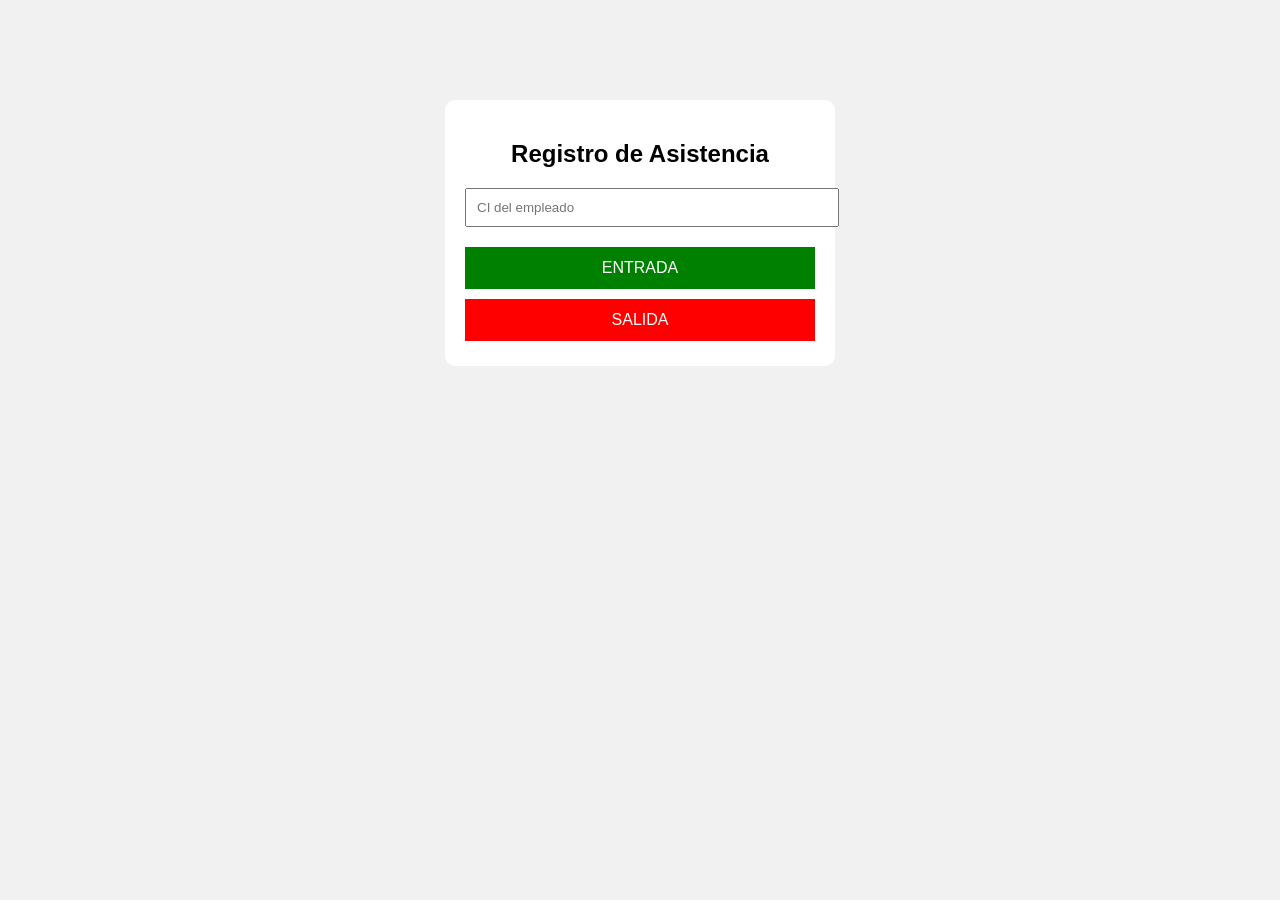
==== index.html @ 516cdde0 "Update index.html" ====
<!DOCTYPE html>
<html lang="es">
<head>
  <meta charset="UTF-8">
  <title>Asistencia</title>
  <link rel="stylesheet" href="styles.css">
  <link rel="manifest" href="manifest.json">
</head>
<body>

<div class="card">
  <h2>Registro de Asistencia</h2>

  <input type="text" id="ci" placeholder="CI del empleado">

  <button onclick="marcar('ENTRADA')" class="entrada">ENTRADA</button>
  <button onclick="marcar('SALIDA')" class="salida">SALIDA</button>
</div>

<script src="empleado.js"></script>
</body>
</html>
---- styles.css ----
body {
  font-family: Arial, sans-serif;
  background: #f1f1f1;
}

.card {
  max-width: 350px;
  margin: 100px auto;
  padding: 20px;
  background: white;
  border-radius: 10px;
  text-align: center;
}

input {
  width: 100%;
  padding: 10px;
  margin-bottom: 15px;
}

button {
  width: 100%;
  padding: 12px;
  margin: 5px 0;
  border: none;
  color: white;
  font-size: 16px;
  cursor: pointer;
}

.entrada { background: green; }
.salida { background: red; }
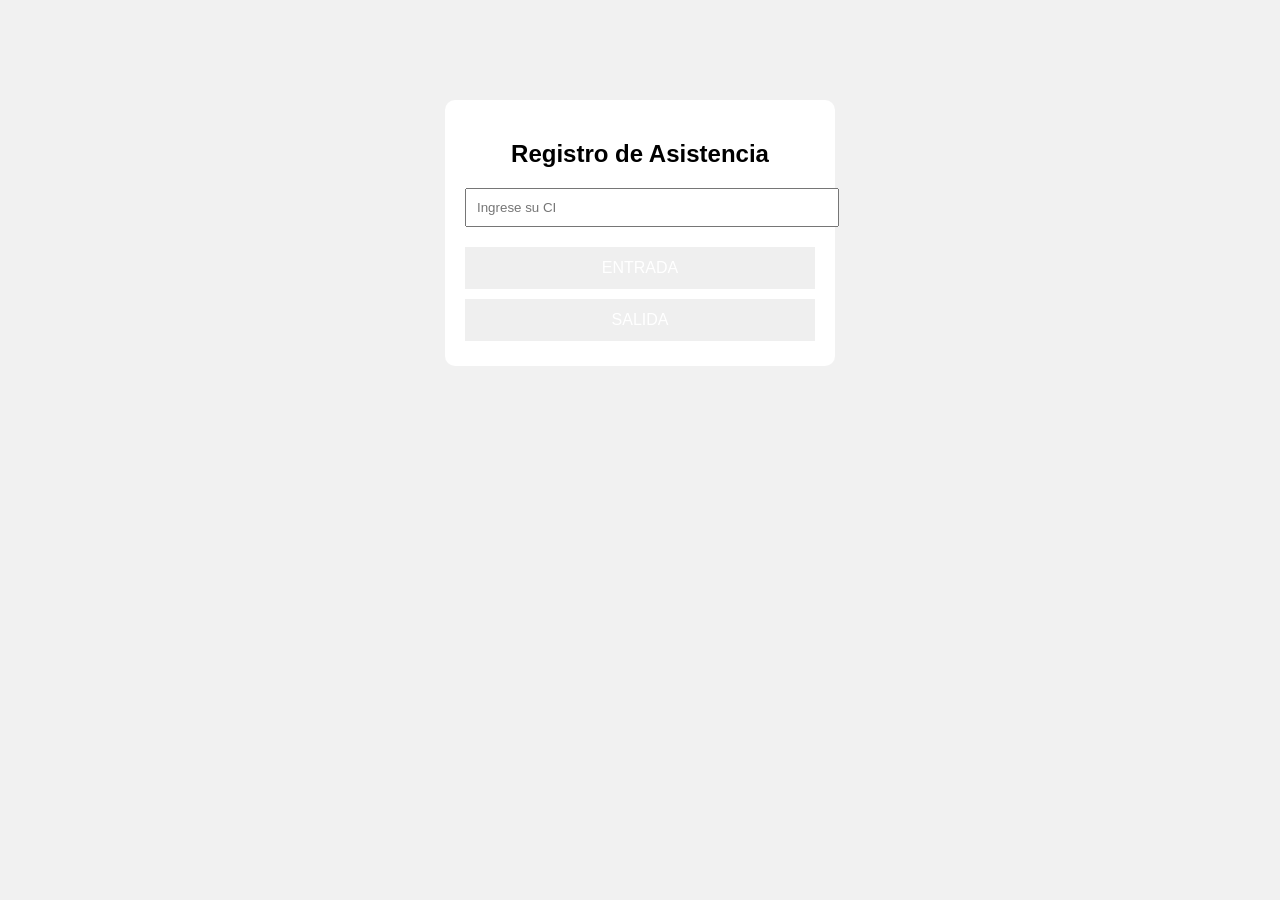
==== commit ed87b452: "Update index.html" ====
--- a/index.html
+++ b/index.html
@@ -2,24 +2,42 @@
 <html lang="es">
 <head>
   <meta charset="UTF-8">
-  <title>Asistencia</title>
+  <meta name="viewport" content="width=device-width, initial-scale=1.0">
+  <title>Registro de Asistencia</title>
   <link rel="stylesheet" href="styles.css">
   <link rel="manifest" href="manifest.json">
+  <!-- Fuentes Google (opcional pero queda mucho mejor) -->
+  <link href="https://fonts.googleapis.com/css2?family=Roboto:wght@400;500;700&display=swap" rel="stylesheet">
 </head>
 <body>
+  <div class="container">
+    <div class="card">
+      <h2>Registro de Asistencia</h2>
+      
+      <div class="input-wrapper">
+        <input 
+          type="text" 
+          id="ci" 
+          placeholder="Ingrese su CI" 
+          autocomplete="off"
+          inputmode="numeric"
+          pattern="[0-9]*"
+          maxlength="12"
+        >
+      </div>
 
-<div class="card">
-  <h2>Registro de Asistencia</h2>
+      <div class="buttons">
+        <button onclick="marcar('ENTRADA')" class="btn btn-entrada">
+          ENTRADA
+        </button>
+        
+        <button onclick="marcar('SALIDA')" class="btn btn-salida">
+          SALIDA
+        </button>
+      </div>
+    </div>
+  </div>
 
-  <input type="text" id="ci" placeholder="CI del empleado">
-
-  <button onclick="marcar('ENTRADA')" class="entrada">ENTRADA</button>
-  <button onclick="marcar('SALIDA')" class="salida">SALIDA</button>
-</div>
-
-<script src="empleado.js"></script>
+  <script src="empleado.js"></script>
 </body>
 </html>
-
-
-
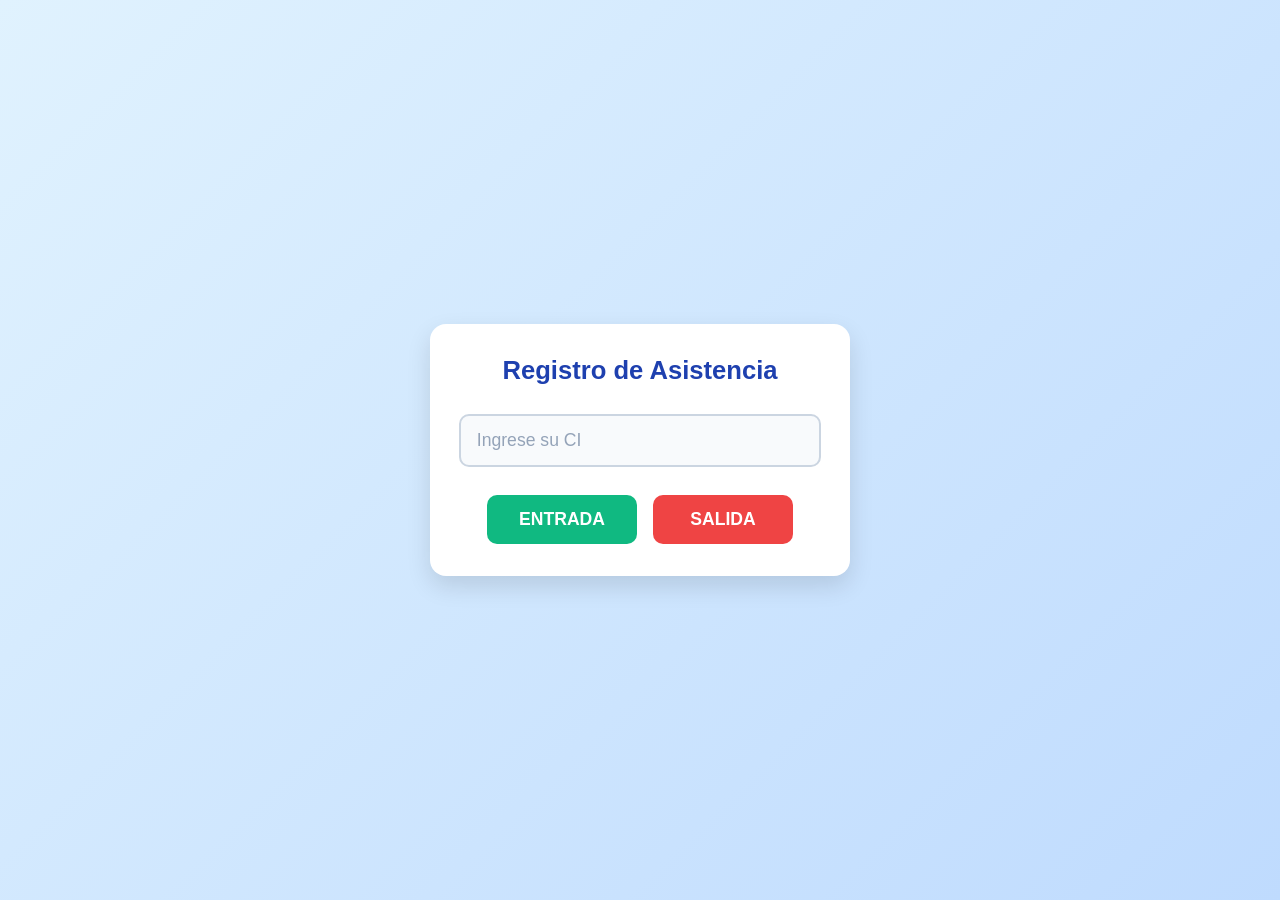
==== commit e1709f57: "Update index.html" ====
--- a/index.html
+++ b/index.html
@@ -35,9 +35,12 @@
           SALIDA
         </button>
       </div>
+      <!-- Contenedor para toasts -->
+<div id="toast-container"></div>
     </div>
   </div>
 
   <script src="empleado.js"></script>
 </body>
 </html>
+
--- a/styles.css
+++ b/styles.css
@@ -1,32 +1,123 @@
+* {
+  margin: 0;
+  padding: 0;
+  box-sizing: border-box;
+}
+
 body {
-  font-family: Arial, sans-serif;
-  background: #f1f1f1;
+  font-family: 'Roboto', Arial, sans-serif;
+  background: linear-gradient(135deg, #e0f2fe 0%, #bfdbfe 100%);
+  min-height: 100vh;
+  display: flex;
+  justify-content: center;
+  align-items: center;
+  padding: 20px;
+  color: #1e293b;
+}
+
+.container {
+  width: 100%;
+  max-width: 420px;
 }
 
 .card {
-  max-width: 350px;
-  margin: 100px auto;
-  padding: 20px;
   background: white;
-  border-radius: 10px;
+  border-radius: 16px;
+  padding: 2rem 1.8rem;
+  box-shadow: 0 10px 25px rgba(0, 0, 0, 0.12);
   text-align: center;
 }
 
-input {
-  width: 100%;
-  padding: 10px;
-  margin-bottom: 15px;
+h2 {
+  color: #1e40af;
+  font-size: 1.6rem;
+  margin-bottom: 1.8rem;
+  font-weight: 700;
 }
 
-button {
-  width: 100%;
-  padding: 12px;
-  margin: 5px 0;
-  border: none;
-  color: white;
-  font-size: 16px;
-  cursor: pointer;
+.input-wrapper {
+  margin-bottom: 1.8rem;
 }
 
-.entrada { background: green; }
-.salida { background: red; }
+input[type="text"] {
+  width: 100%;
+  padding: 14px 16px;
+  font-size: 1.1rem;
+  border: 2px solid #cbd5e1;
+  border-radius: 10px;
+  outline: none;
+  transition: all 0.25s ease;
+  background: #f8fafc;
+}
+
+input[type="text"]:focus {
+  border-color: #3b82f6;
+  box-shadow: 0 0 0 4px rgba(59, 130, 246, 0.15);
+  background: white;
+}
+
+input::placeholder {
+  color: #94a3b8;
+}
+
+.buttons {
+  display: flex;
+  gap: 1rem;
+  justify-content: center;
+  flex-wrap: wrap;
+}
+
+.btn {
+  padding: 14px 32px;
+  font-size: 1.1rem;
+  font-weight: 600;
+  border: none;
+  border-radius: 10px;
+  cursor: pointer;
+  transition: all 0.25s ease;
+  min-width: 140px;
+  color: white;
+}
+
+.btn:hover {
+  transform: translateY(-2px);
+  box-shadow: 0 6px 14px rgba(0, 0, 0, 0.18);
+}
+
+.btn:active {
+  transform: translateY(0);
+  box-shadow: 0 3px 8px rgba(0, 0, 0, 0.15);
+}
+
+.btn-entrada {
+  background: #10b981;  /* verde esmeralda */
+}
+
+.btn-entrada:hover {
+  background: #059669;
+}
+
+.btn-salida {
+  background: #ef4444;  /* rojo alerta */
+}
+
+.btn-salida:hover {
+  background: #dc2626;
+}
+
+/* Responsive - para celulares pequeños */
+@media (max-width: 480px) {
+  .card {
+    padding: 1.6rem 1.4rem;
+  }
+  
+  h2 {
+    font-size: 1.45rem;
+  }
+  
+  .btn {
+    padding: 12px 28px;
+    font-size: 1rem;
+    min-width: 130px;
+  }
+}
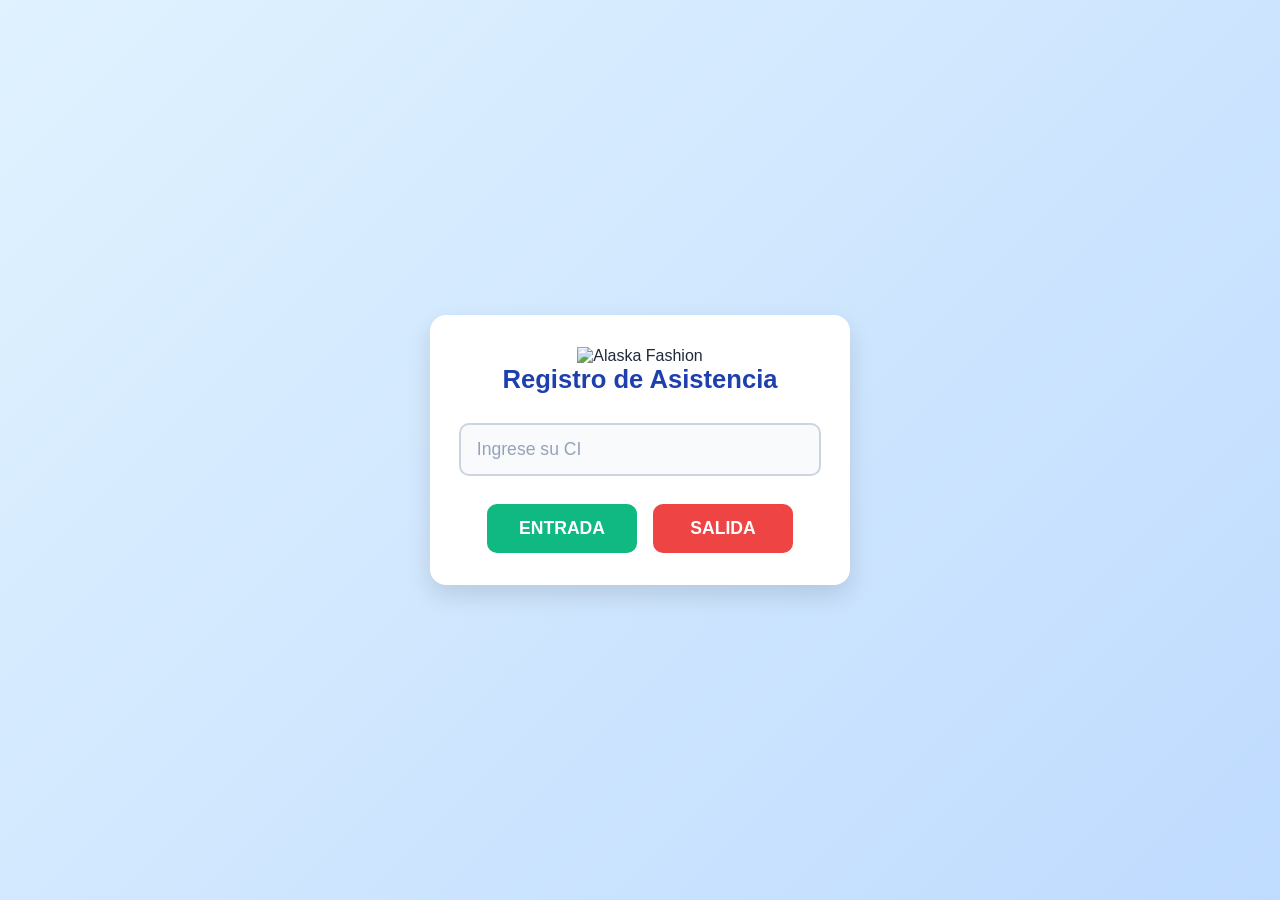
==== commit 82ce0ee2: "Update index.html" ====
--- a/index.html
+++ b/index.html
@@ -6,19 +6,28 @@
   <title>Registro de Asistencia</title>
   <link rel="stylesheet" href="styles.css">
   <link rel="manifest" href="manifest.json">
-  <!-- Fuentes Google (opcional pero queda mucho mejor) -->
+  <!-- Fuentes Google -->
   <link href="https://fonts.googleapis.com/css2?family=Roboto:wght@400;500;700&display=swap" rel="stylesheet">
+  <!-- Font Awesome para íconos del toast -->
+  <link rel="stylesheet" href="https://cdnjs.cloudflare.com/ajax/libs/font-awesome/6.5.0/css/all.min.css">
 </head>
 <body>
   <div class="container">
     <div class="card">
+      <!-- Logo de Alaska Fashion -->
+      <img 
+        src="https://raw.githubusercontent.com/alaskaenc/codigos/6c138c281119ae803524f44e4ad816b269124d75/ALASKA%20FASHION%20-%20PNG%202023%20NEGRO.png"
+        alt="Alaska Fashion"
+        class="logo"
+      >
+
       <h2>Registro de Asistencia</h2>
-      
+     
       <div class="input-wrapper">
-        <input 
-          type="text" 
-          id="ci" 
-          placeholder="Ingrese su CI" 
+        <input
+          type="text"
+          id="ci"
+          placeholder="Ingrese su CI"
           autocomplete="off"
           inputmode="numeric"
           pattern="[0-9]*"
@@ -30,17 +39,17 @@
         <button onclick="marcar('ENTRADA')" class="btn btn-entrada">
           ENTRADA
         </button>
-        
+       
         <button onclick="marcar('SALIDA')" class="btn btn-salida">
           SALIDA
         </button>
       </div>
-      <!-- Contenedor para toasts -->
-<div id="toast-container"></div>
     </div>
   </div>
+
+  <!-- Contenedor para toasts -->
+  <div id="toast-container"></div>
 
   <script src="empleado.js"></script>
 </body>
 </html>
-
--- a/styles.css
+++ b/styles.css
@@ -121,3 +121,51 @@
     min-width: 130px;
   }
 }
+/* Contenedor de toasts */
+#toast-container {
+  position: fixed;
+  bottom: 30px;
+  left: 50%;
+  transform: translateX(-50%);
+  z-index: 9999;
+  pointer-events: none;
+}
+
+/* Estilo base del toast */
+.toast {
+  background: rgba(0, 0, 0, 0.9);
+  color: white;
+  padding: 16px 28px;
+  border-radius: 12px;
+  margin: 12px auto;
+  max-width: 90%;
+  font-size: 1.05rem;
+  font-weight: 500;
+  box-shadow: 0 8px 20px rgba(0,0,0,0.35);
+  opacity: 0;
+  transform: translateY(30px);
+  transition: all 0.4s ease;
+  display: flex;
+  align-items: center;
+  gap: 12px;
+}
+
+/* Aparece */
+.toast.show {
+  opacity: 1;
+  transform: translateY(0);
+}
+
+/* Colores según tipo */
+.toast.success {
+  background: #10b981;  /* verde éxito */
+}
+
+.toast.error {
+  background: #ef4444;  /* rojo error */
+}
+
+.toast i {
+  font-size: 1.4rem;
+}
+
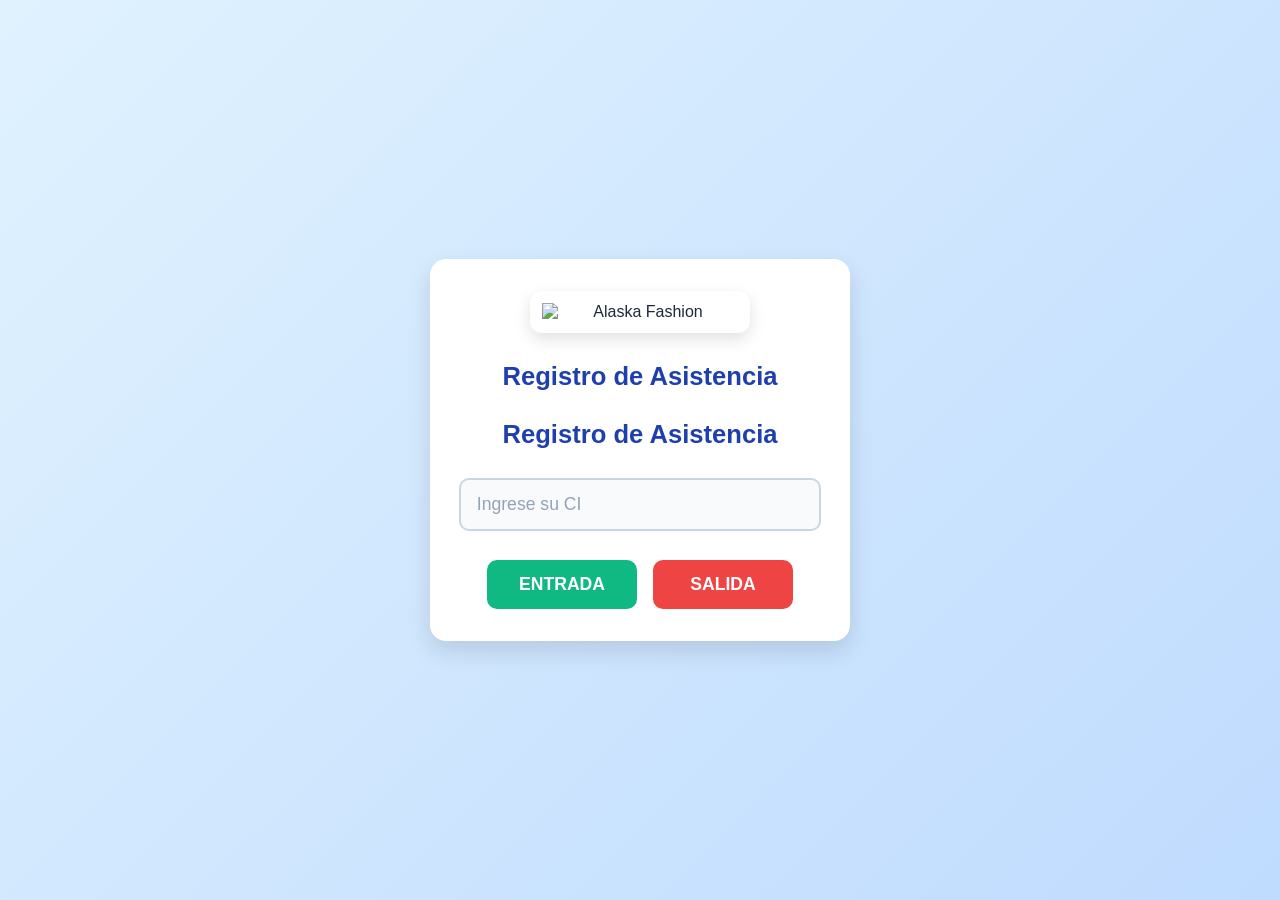
==== commit e99840f1: "Update index.html" ====
--- a/index.html
+++ b/index.html
@@ -14,12 +14,16 @@
 <body>
   <div class="container">
     <div class="card">
-      <!-- Logo de Alaska Fashion -->
-      <img 
-        src="https://raw.githubusercontent.com/alaskaenc/codigos/6c138c281119ae803524f44e4ad816b269124d75/ALASKA%20FASHION%20-%20PNG%202023%20NEGRO.png"
-        alt="Alaska Fashion"
-        class="logo"
-      >
+<!-- Logo de Alaska Fashion -->
+<div class="logo-container">
+  <img 
+    src="https://raw.githubusercontent.com/alaskaenc/codigos/6c138c281119ae803524f44e4ad816b269124d75/ALASKA%20FASHION%20-%20PNG%202023%20NEGRO.png"
+    alt="Alaska Fashion"
+    class="logo"
+  >
+</div>
+
+<h2>Registro de Asistencia</h2>
 
       <h2>Registro de Asistencia</h2>
      
@@ -53,3 +57,4 @@
   <script src="empleado.js"></script>
 </body>
 </html>
+
--- a/styles.css
+++ b/styles.css
@@ -168,4 +168,24 @@
 .toast i {
   font-size: 1.4rem;
 }
+/* Logo de Alaska Fashion */
+.logo {
+  display: block;
+  margin: 0 auto 1.8rem auto;     /* centrado y espacio debajo */
+  max-width: 220px;               /* tamaño recomendado para empezar */
+  height: auto;
+  border-radius: 12px;            /* bordes suaves */
+  box-shadow: 0 6px 16px rgba(0, 0, 0, 0.12);  /* sombra sutil */
+  background: white;              /* fondo blanco para resaltar el logo negro */
+  padding: 12px;                  /* espacio interno alrededor del logo */
+}
 
+/* Ajuste en móviles */
+@media (max-width: 480px) {
+  .logo {
+    max-width: 160px;
+    padding: 10px;
+    margin-bottom: 1.4rem;
+  }
+}
+
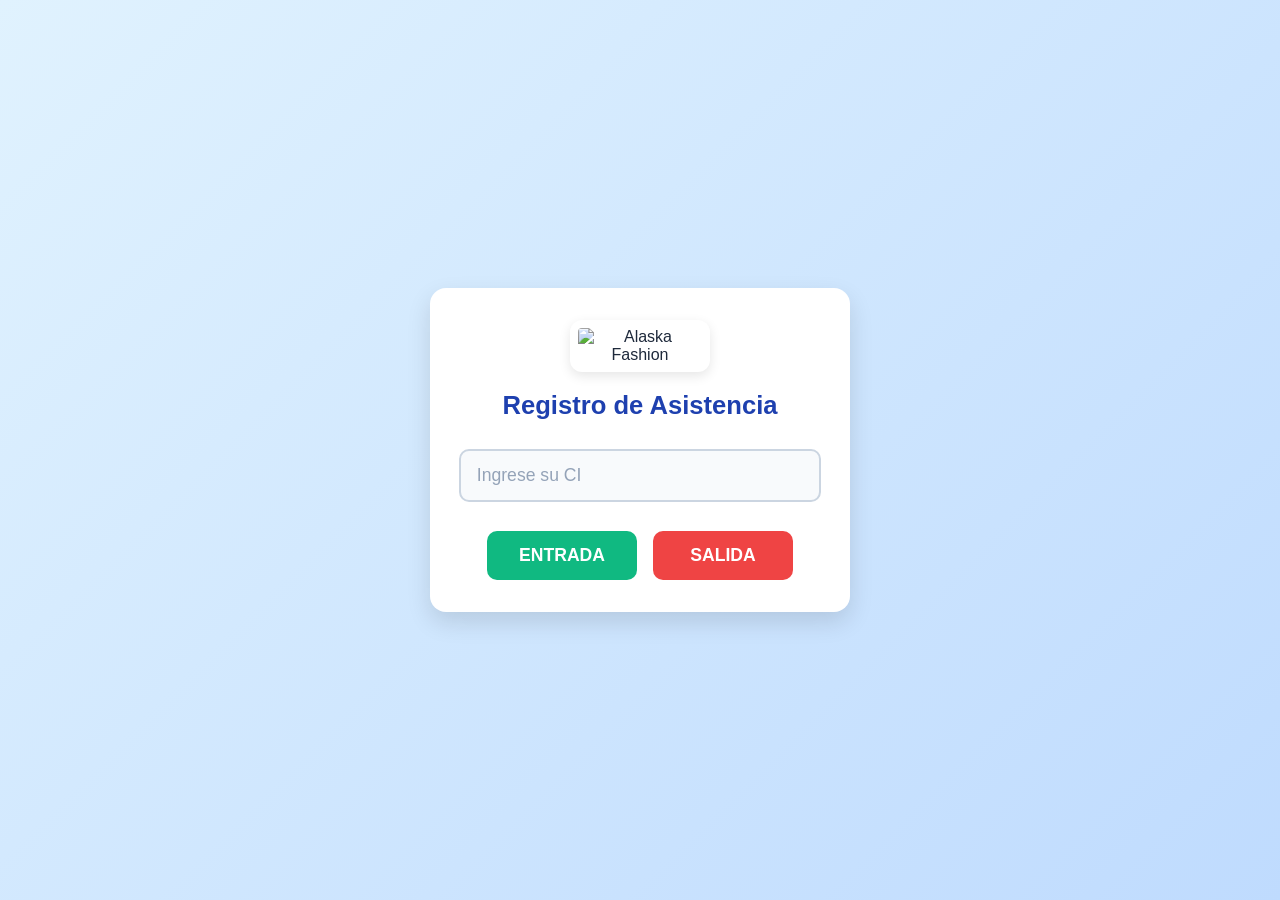
==== commit 2e835580: "Update index.html" ====
--- a/index.html
+++ b/index.html
@@ -22,9 +22,6 @@
     class="logo"
   >
 </div>
-
-<h2>Registro de Asistencia</h2>
-
       <h2>Registro de Asistencia</h2>
      
       <div class="input-wrapper">
@@ -58,3 +55,4 @@
 </body>
 </html>
 
+
--- a/styles.css
+++ b/styles.css
@@ -169,23 +169,37 @@
   font-size: 1.4rem;
 }
 /* Logo de Alaska Fashion */
+/* Contenedor para centrar y limitar el logo */
+.logo-container {
+  text-align: center;
+  margin-bottom: 1.2rem;   /* espacio entre logo y título */
+}
+
+/* Estilo del logo */
 .logo {
+  max-width: 140px;        /* ← más pequeño para que no tape */
+  max-height: 80px;        /* ← limita la altura para que no sea gigante */
+  width: auto;
+  height: auto;
   display: block;
-  margin: 0 auto 1.8rem auto;     /* centrado y espacio debajo */
-  max-width: 220px;               /* tamaño recomendado para empezar */
-  height: auto;
-  border-radius: 12px;            /* bordes suaves */
-  box-shadow: 0 6px 16px rgba(0, 0, 0, 0.12);  /* sombra sutil */
-  background: white;              /* fondo blanco para resaltar el logo negro */
-  padding: 12px;                  /* espacio interno alrededor del logo */
-}
-
-/* Ajuste en móviles */
+  margin: 0 auto;
+  border-radius: 12px;
+  box-shadow: 0 4px 12px rgba(0, 0, 0, 0.1);
+  background: white;
+  padding: 8px;            /* espacio interno */
+}
+
+/* En móviles, aún más pequeño */
 @media (max-width: 480px) {
   .logo {
-    max-width: 160px;
-    padding: 10px;
-    margin-bottom: 1.4rem;
-  }
-}
-
+    max-width: 110px;
+    max-height: 60px;
+    padding: 6px;
+  }
+  
+  .logo-container {
+    margin-bottom: 1rem;
+  }
+}
+
+
